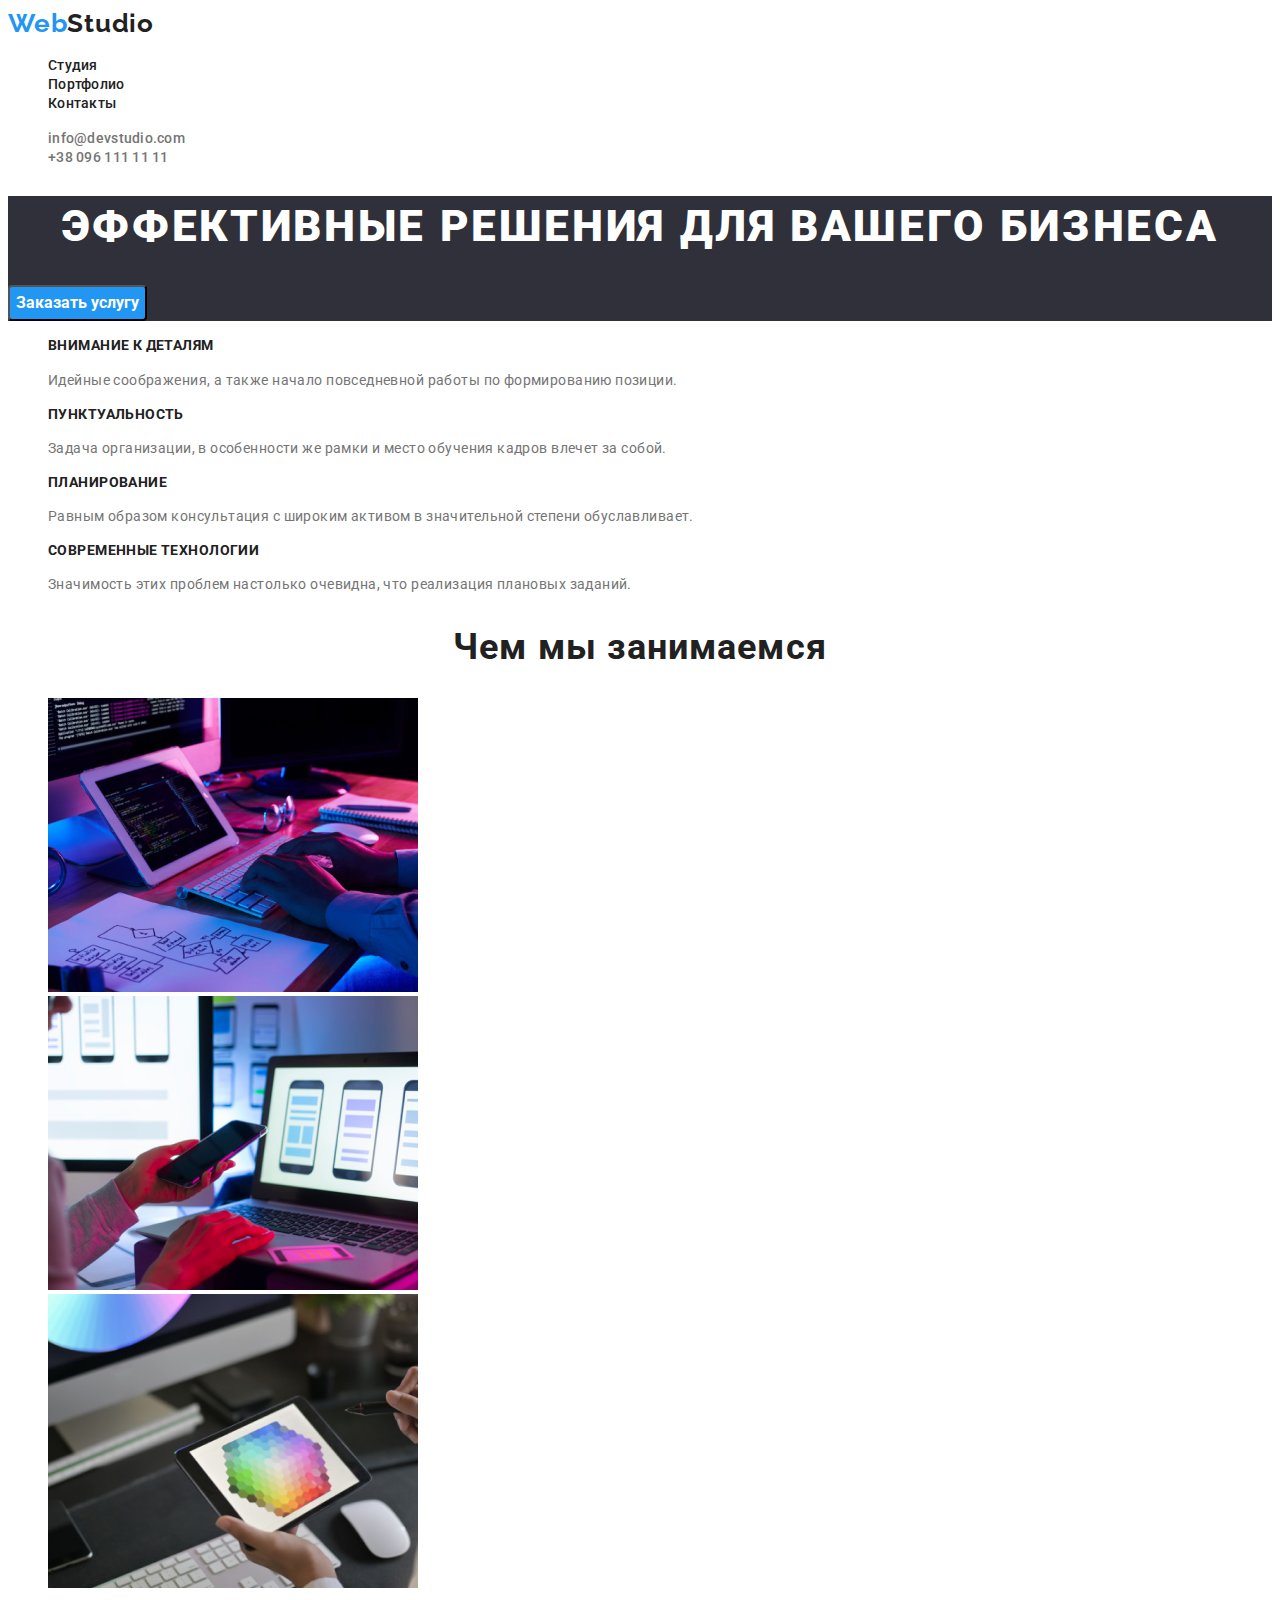
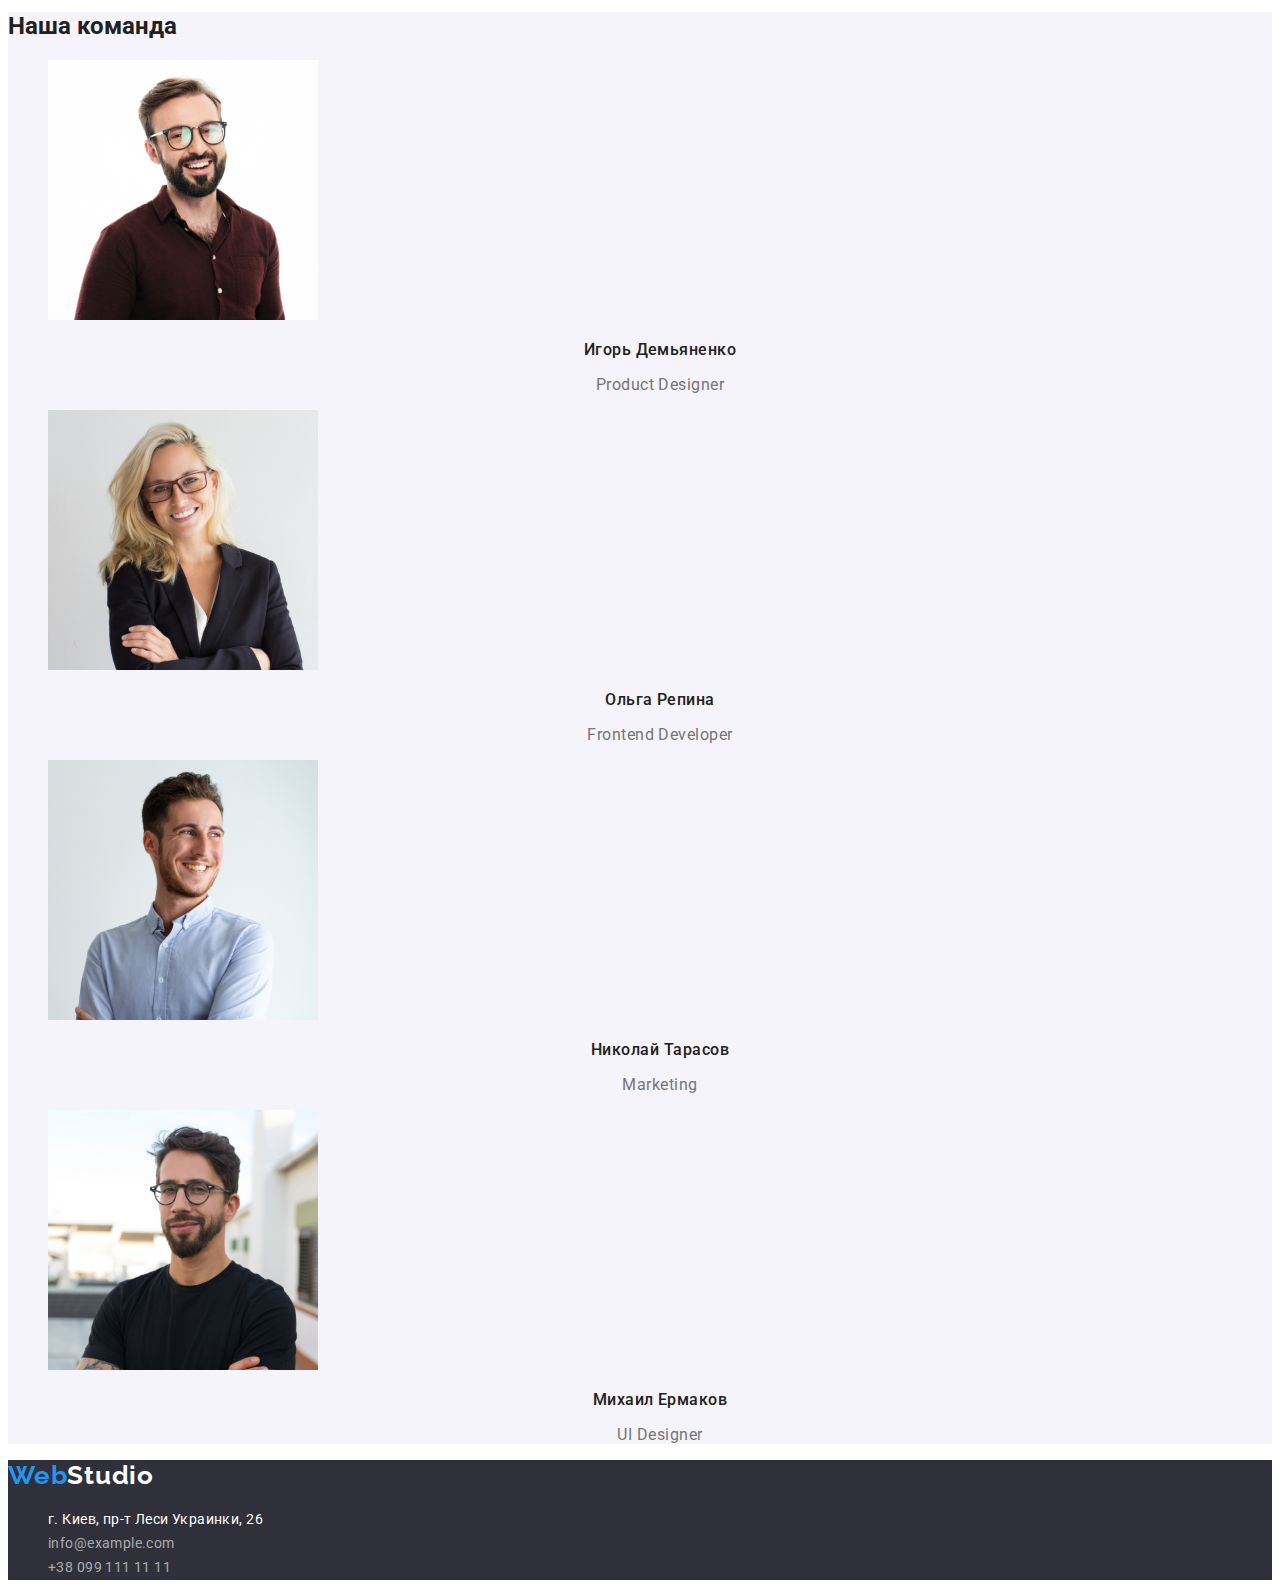
==== index.html @ 395fe988 "Repository initialisation" ====
<!DOCTYPE html>
<html lang="ru">
<head>
    <meta charset="UTF-8">
    <meta http-equiv="X-UA-Compatible" content="IE=edge">
    <meta name="viewport" content="width=device-width, initial-scale=1.0">
    <title lang="en">Web Studio (Version 2.1)</title>
    <link rel="preconnect" href="https://fonts.googleapis.com">
    <link rel="preconnect" href="https://fonts.gstatic.com" crossorigin>
    <link href="https://fonts.googleapis.com/css2?family=Raleway:wght@700&family=Roboto:wght@400;500;700;900&display=swap"
        rel="stylesheet">
    <link rel="stylesheet" href="./css/style.css">
</head>
<body class="page">
    <!--Шапка сайта site head-->
    <header class="page-header">
       <nav>
            <a href="./index.html" class="header-logo "> Web<span class="header-logo-color">Studio</span>
                <img hidden src="./images/WebStudio.svg" alt="Photo" width="145">
            </a>
            <ul class="site-nav liststyle">
                <li><a href="./index.html" class="link current">Студия</a></li>
                <li><a href="./portfolio.html" class="link">Портфолио</a></li>
                <li><a href="./community.html" class="link ">Контакты</a></li>
            </ul>  
         </nav>         
        <ul class="auth-nav liststyle">
            <li><a href="mailto:info@devstudio.com" class="link">info@devstudio.com</a></li>
            <li><a href="tel:+380961111111" class="link secondlink">+38 096 111 11 11</a></li>
        </ul>

    </header>
<main>

    <!--Герой /Hero-->
    <section class="hero" >
        <h1 class="hero-title">Эффективные решения для вашего бизнеса</h1>
        <button class="orderbutton primary-btn" type="button"><span btn-text>Заказать услугу</span></button>
        
        </section>
        
    
    <!--Преимущества /Benefits-->
    <section class="section">
        <!--Tag <h2></h2> content will be hidden by CSS in the future. At this time used HTML-->
        <h2 class="visually-hidden">Наши преимущества</h2>
        <ul class="benefits-list liststyle">
            <li>
                <h3 class="title">Внимание к деталям</h3>
                <p class="benefits-description">Идейные соображения, а также начало повседневной работы по формированию позиции.</p>                
            </li>
    
            <li>
                <h3 class="title">Пунктуальность</h3>
                <p class="benefits-description">Задача организации, в особенности же рамки и место обучения кадров влечет за собой.</p>
            </li>
    
            <li>
                <h3 class="title">Планирование</h3>
                <p class="benefits-description">Равным образом консультация с широким активом в значительной степени обуславливает.</p>
             </li>
    
            <li>
                <h3 class="title">Современные технологии</h3>
                <p class="benefits-description">Значимость этих проблем настолько очевидна, что реализация плановых заданий.</p>
            </li>
        </ul>
    
    </section>
    
    <!--Род занятий /What are we doing-->
    <section class="section">
        <h2 class="section-title">Чем мы занимаемся</h2>
       <ul class="doing-list liststyle">
           <li>
               <img src="./images/imgscetch.png" alt="Схема бизнесс процесса" width="370">
            </li>
           <li>
               <img src="./images/imgphone.png" alt="Вэб приложение" width="370">
            </li>
            <li>
               <img src="./images/imghexagon.png" alt="Дизайн интерфейса юи" width="370">
            </li>
       </ul>
       
    </section>

    <!--Наша команда Our team-->
    <section class="team">
        <h2 class="team-title">
            Наша команда
        </h2>
        <ul class="team-list liststyle">
            <li>
                <img src="./images/img-pd.jpg" alt="Игорь Демьчненко, дизайнер продукта" width="270">
                <h3 class="team-head">Игорь Демьяненко</h3>
                <p class="team-description" lang="en">Product Designer</p>
            </li>
            <li>
                <img src="./images/img-fd.jpg" alt="Ольга Репина, фронт-енд разработчик" width="270">
                <h3 class="team-head">Ольга Репина</h3>
                <p class="team-description" lang="en">Frontend Developer</p>
            </li>
            <li>
                <img src="./images/img-mrk.jpg" alt="Николай Тарасов, маркетолог" width="270">
                <h3 class="team-head">Николай Тарасов</h3>
                <p class="team-description" lang="en">Marketing</p>
            </li>
            <li>
                <img src="./images/img-uid.jpg" alt="Михаил Ермаков, дизайнер интерфейса" width="270">
                <h3 class="team-head">Михаил Ермаков</h3>
                <p class="team-description" lang="en">UI Designer</p>
            </li>
        </ul>
    </section>
 
</main>
<!--Футер /Footer-->
<!---->
<footer class="footer">  

    <a href="./index.html" class="footer-logo"> Web<span class="footer-logo-color">Studio</span>
        <img hidden src="./images/WebStudio.svg" alt="Photo">
    </a>

        <address>
            <ul class="address-list liststyle">
                
                <li>
                    <a class="footerlink" href="https://goo.gl/maps/jDqAUScKy7oYHd1V8" target="_blank" rel="noopener noreferrer">г. Киев, пр-т Леси Украинки, 26</a>
                </li>
                <li>
                    <a class="footerlink" href="mailto:info@example.com">info@example.com</a>
                </li>
                <li>
                    <a class="footerlink" href="tel:+380991111111">+38 099 111 11 11</a>
                </li>
            </ul>
            </address>  
</footer>
</body>
</html>
---- css/style.css ----
:root{
    --primary-text-color:#212121;
    --secondary-text-color:#757575;
    --title-text-color:#000000;
    --accent-color:#18a0fb;
    --link-hover-text-color: #2196F3;
    --button-background-color:#2196F3;
    --primary-white-color:#FFFFFF;
    --first-logo-color:#2196F3;
    --header-logo-second-color:#212121;
    --footer-logo-second-color:#fff;
    --primary-font-family:'roboto' , sans-serif;
    --logo-font-family: 'Raleway';
    --primary-link-color:#212121;
    --secondary-link-color:#757575;
    --active-btn-background:#2196F3;
    --footer-background:#2F303A;
    }
    
body {
    background-color: var(--primary-white-color);
     color: var(--primary-text-color);
    font-family: var(--primary-font-family);   
}

.liststyle {
    list-style: none;
}

.primary-btn{
font-family: var(--primary-font-family);
cursor: pointer;
}

.visually-hidden {
    position: absolute;
    white-space: nowrap;
    width: 1px;
    height: 1px;
    overflow: hidden;
    border: 0;
    padding: 0;  
    clip: rect(0 0 0 0);
    clip-path: inset(50%);    
    margin: -1px;    
}
/*-----------------------index.html style-----------------------*/

    

/*-----------------------index.html head--------------------------*/
.header-logo{
    text-decoration: none;       
        font-family: var(--logo-font-family);        
        font-weight: 700;
        font-size: 26px;
        line-height: 1.2;            
        letter-spacing: 0.03em;    
        color: var(--first-logo-color);
}
.header-logo-color{
    color: var(--primary-text-color);
}
.header-logo:hover,
.header-logo:focus{
    background-color: ;
}

.link{
    cursor: pointer;
        text-decoration: none;    
        font-weight: 500;
        font-size: 14px;
        line-height: 1.15;
        letter-spacing: 0.02em;        
    }
.site-nav .link{
    color: var(--primary-link-color);
}
.auth-nav .link {    
    color: var(--secondary-link-color);
}
.link:hover,
.link:focus{  
    color: var(--link-hover-text-color);
}

/*--------------------------Index.html Hero--------------------*/

.hero{
    background-color: var(--footer-background);    
    
    }

.hero-title {    
   
    font-weight: 900;
    font-size: 44px;
    line-height: 1.37;
text-align: center;
    letter-spacing: 0.06em;
    text-transform: uppercase;
    color: #FFFFFF;
}

.orderbutton:hover,
.orderbutton:focus{
    
        color: var(--primary-white-color);
        box-shadow: 0px 3px 1px rgba(0, 0, 0, 0.1), 0px 1px 2px rgba(0, 0, 0, 0.08), 0px 2px 2px rgba(0, 0, 0, 0.12);
}

.orderbutton{ 
    background: var(--active-btn-background);
    font-weight: 700;
    font-size: 16px;
    line-height: 1.88;    
    color: var(--primary-white-color);
    border-radius: 4px;        
}

/*------------------------------Index.html Benefits-----------------*/

.title{         
        font-weight: 700;
        font-size: 14px;
        line-height: 1.15;
        letter-spacing: 0.03em;
        text-transform: uppercase;    
        color: var(--primary-text-color);
}

.benefits-description{        
        
        font-size: 14px;
        line-height: 1.72;   
        letter-spacing: 0.03em;    
        color: var(--secondary-text-color);
}

/*----------------------Index.html What are we doing---------------*/

.section-title,
.team-titl{
    font-family: var(--primary-font-family);        
        font-weight: 700;
        font-size: 36px;
        line-height: 1.17;
        text-align: center;
        letter-spacing: 0.03em;    
        color: var(--primary-text-color);
}

/*-----------------------------Index.html Our team-----------------*/
.team{        
        background: #F5F4FA;
    }

.team-head{        
        font-weight: 500;
        font-size: 16px;
        line-height: 1.19;    
        text-align: center;
        letter-spacing: 0.03em;    
        color: var(--primary-text-color);
}

.team-description{    
    
    font-size: 16px;
    line-height: 1.19;
    text-align: center;
    letter-spacing: 0.03em;
    color: var(--secondary-text-color);
}

/*----------------------------Index.html Footer--------------------*/
.footer{
    background: var(--footer-background);       
}
.footer-logo{
    text-decoration: none;          
        font-family: var(--logo-font-family);        
        font-weight: 700;
        font-size: 26px;
        line-height: 1.2;   
        letter-spacing: 0.03em;    
        color: var(--first-logo-color);
}

.footer-logo-color{
    color: var(--primary-white-color);
}

.footerlink {
    text-decoration: none;      
    font-style: normal;        
        
        font-size: 14px;
        line-height: 1.72;
        letter-spacing: 0.03em;
        color: rgba(255, 255, 255, 0.6);
}


.address-list [href="https://goo.gl/maps/jDqAUScKy7oYHd1V8"]{
color: var(--primary-white-color);

}

/* -----------------------portfolio.html style---------------------*/
/*Portfolio head -- The same as for index.html-- go to row 31*/

/*------------------------Portfolio navigation----------------------*/

.portfolio-filters .primary-btn:hover,
.portfolio-filters .primary-btn:focus{
    background: var(--active-btn-background);
    color: var(--primary-white-color);    
    box-shadow: 0px 3px 1px rgba(0, 0, 0, 0.1), 0px 1px 2px rgba(0, 0, 0, 0.08), 0px 2px 2px rgba(0, 0, 0, 0.12);
}

.portfolio-allbutton,
.portfolio-webbutton,
.portfolio-appbutton,
.portfolio-designbutton,
.portfolio-marketingbutton{   
        
        border-radius: 4px;
}
.allbutton,
.webbutton,
.appbutton,
.designbutton,
.marketingbutton{        
        font-weight: 500;
        font-size: 16px;
        line-height: 1.63;    
        text-align: center;
        letter-spacing: 0.03em;    
        color: var(--primary-text-color);        
}

.portfolio-title{ 
font-weight: 700;
font-size: 18px;
line-height: 2;    
letter-spacing: 0.06em;    
color: var(--primary-text-color);
}
.portfolio-description{        
        
        font-size: 16px;
        line-height: 1.88;   
        letter-spacing: 0.03em;    
        color: var(--secondary-text-color);
}
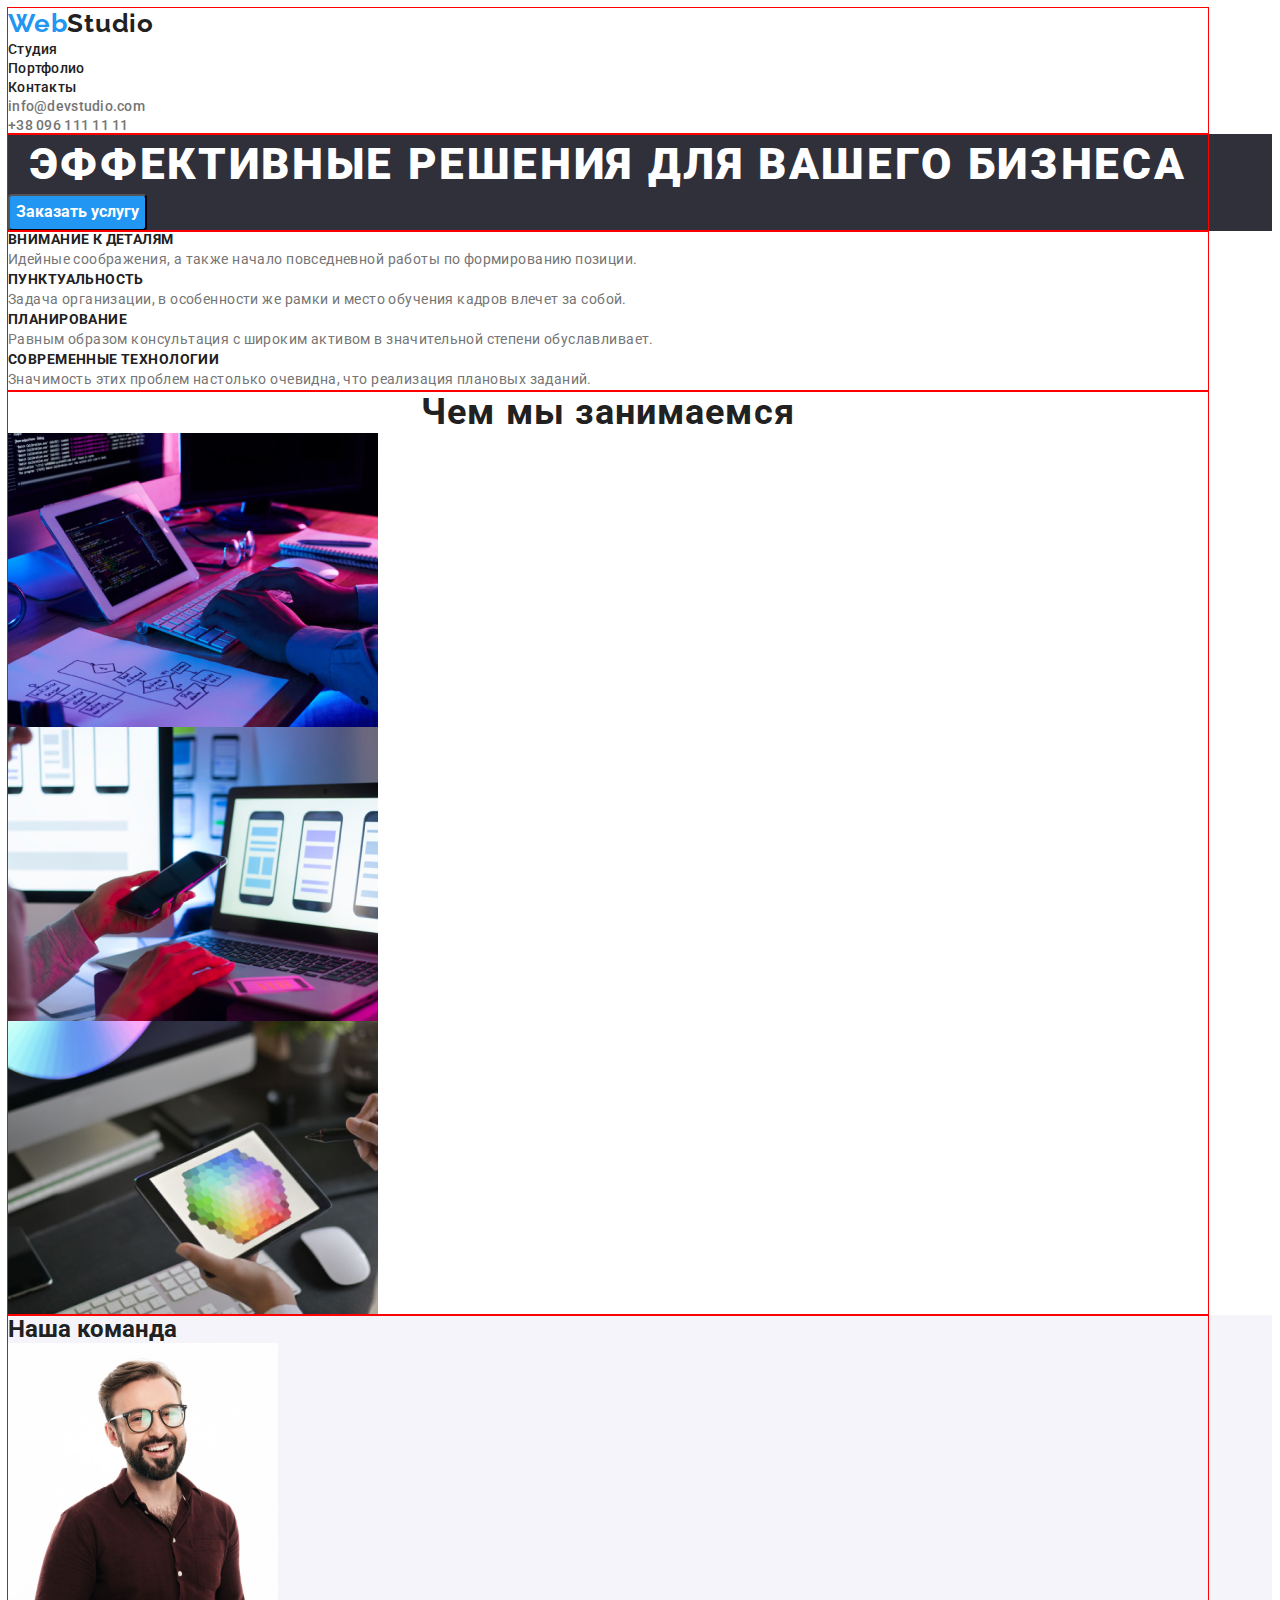
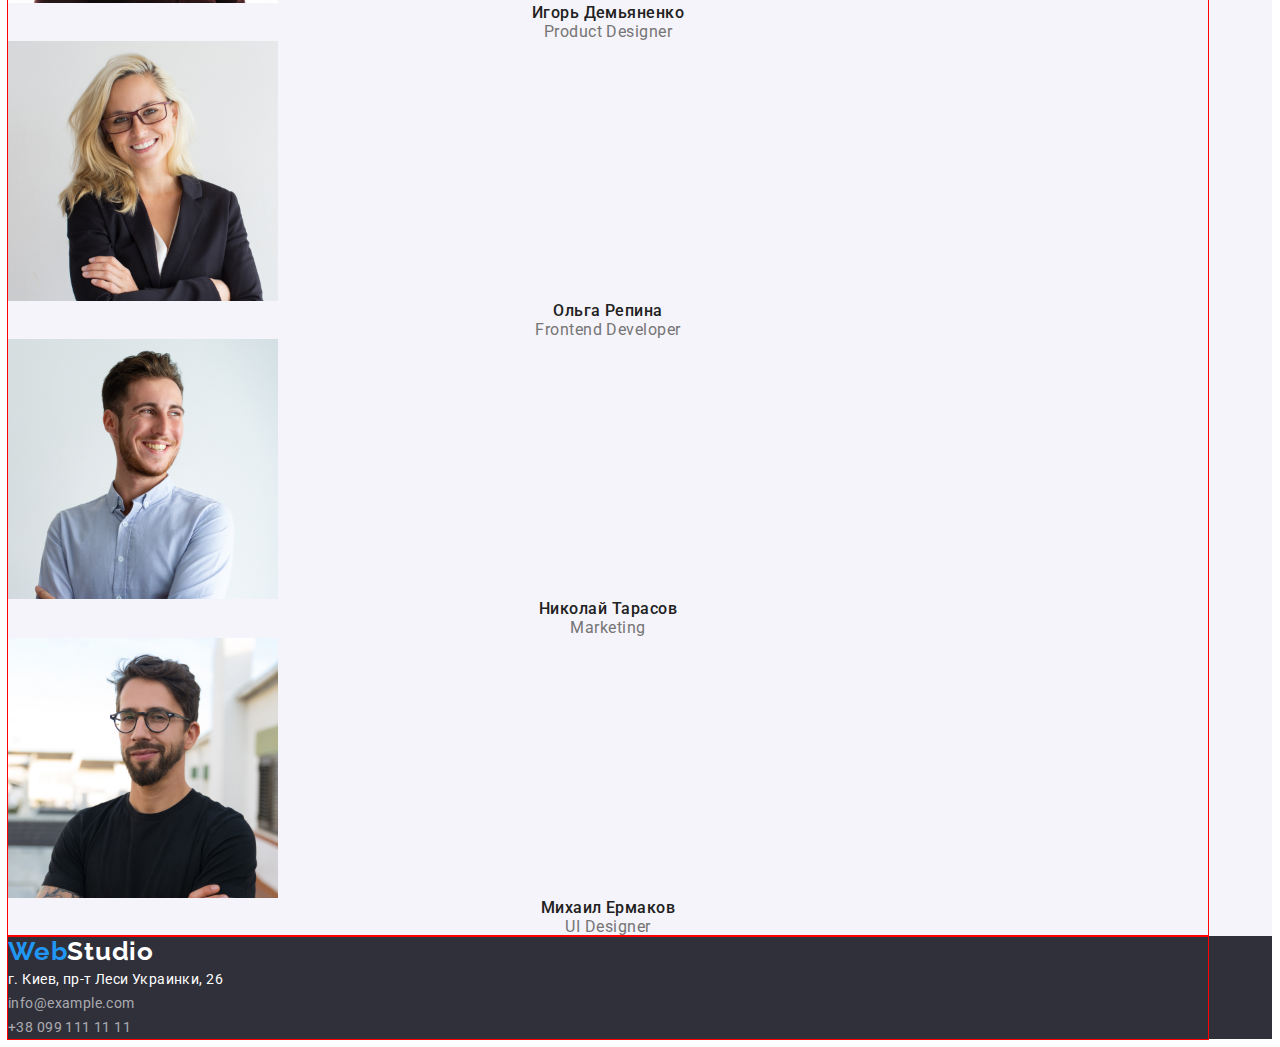
==== commit 550cab64: "Conteiner added" ====
--- a/index.html
+++ b/index.html
@@ -1,142 +1,152 @@
 <!DOCTYPE html>
 <html lang="ru">
-<head>
-    <meta charset="UTF-8">
-    <meta http-equiv="X-UA-Compatible" content="IE=edge">
-    <meta name="viewport" content="width=device-width, initial-scale=1.0">
-    <title lang="en">Web Studio (Version 2.1)</title>
-    <link rel="preconnect" href="https://fonts.googleapis.com">
-    <link rel="preconnect" href="https://fonts.gstatic.com" crossorigin>
-    <link href="https://fonts.googleapis.com/css2?family=Raleway:wght@700&family=Roboto:wght@400;500;700;900&display=swap"
-        rel="stylesheet">
-    <link rel="stylesheet" href="./css/style.css">
-</head>
-<body class="page">
-    <!--Шапка сайта site head-->
-    <header class="page-header">
-       <nav>
-            <a href="./index.html" class="header-logo "> Web<span class="header-logo-color">Studio</span>
-                <img hidden src="./images/WebStudio.svg" alt="Photo" width="145">
-            </a>
-            <ul class="site-nav liststyle">
-                <li><a href="./index.html" class="link current">Студия</a></li>
-                <li><a href="./portfolio.html" class="link">Портфолио</a></li>
-                <li><a href="./community.html" class="link ">Контакты</a></li>
-            </ul>  
-         </nav>         
-        <ul class="auth-nav liststyle">
-            <li><a href="mailto:info@devstudio.com" class="link">info@devstudio.com</a></li>
-            <li><a href="tel:+380961111111" class="link secondlink">+38 096 111 11 11</a></li>
-        </ul>
+    <head>
+        <meta charset="UTF-8">
+        <meta http-equiv="X-UA-Compatible" content="IE=edge">
+        <meta name="viewport" content="width=device-width, initial-scale=1.0">
+        <title lang="en">Web Studio (Version 2.1)</title>    
+        <link rel="preconnect" href="https://fonts.googleapis.com">
+        <link rel="preconnect" href="https://fonts.gstatic.com" crossorigin>
+        <link href="https://fonts.googleapis.com/css2?family=Raleway:wght@700&family=Roboto:wght@400;500;700;900&display=swap"
+            rel="stylesheet">
+        <link rel="stylesheet" href="https://cdnjs.cloudflare.com/ajax/libs/modern-normalize/1.1.0/modern-normalize.min.css"
+            integrity="sha512-wpPYUAdjBVSE4KJnH1VR1HeZfpl1ub8YT/NKx4PuQ5NmX2tKuGu6U/JRp5y+Y8XG2tV+wKQpNHVUX03MfMFn9Q=="
+            crossorigin="anonymous" referrerpolicy="no-referrer" />
+        <link rel="stylesheet" href="./css/style.css">
+    </head>
+    <body class="page">
+        <!--Шапка сайта site head-->
+        <header class="page-header">
+            <div class="conteiner">
+                <nav>
+                    <a href="./index.html" class="header-logo "> Web<span class="header-logo-color">Studio</span>
+                        
+                    </a>
+                    <ul class="site-nav liststyle">
+                        <li><a href="./index.html" class="link current">Студия</a></li>
+                        <li><a href="./portfolio.html" class="link">Портфолио</a></li>
+                        <li><a href="./community.html" class="link ">Контакты</a></li>
+                    </ul>  
+                </nav>         
+                <ul class="auth-nav liststyle">
+                    <li><a href="mailto:info@devstudio.com" class="link">info@devstudio.com</a></li>
+                    <li><a href="tel:+380961111111" class="link secondlink">+38 096 111 11 11</a></li>
+                </ul>
+            </div>
 
-    </header>
-<main>
+        </header>
+        <main>
 
-    <!--Герой /Hero-->
-    <section class="hero" >
-        <h1 class="hero-title">Эффективные решения для вашего бизнеса</h1>
-        <button class="orderbutton primary-btn" type="button"><span btn-text>Заказать услугу</span></button>
-        
-        </section>
-        
-    
-    <!--Преимущества /Benefits-->
-    <section class="section">
-        <!--Tag <h2></h2> content will be hidden by CSS in the future. At this time used HTML-->
-        <h2 class="visually-hidden">Наши преимущества</h2>
-        <ul class="benefits-list liststyle">
-            <li>
-                <h3 class="title">Внимание к деталям</h3>
-                <p class="benefits-description">Идейные соображения, а также начало повседневной работы по формированию позиции.</p>                
-            </li>
-    
-            <li>
-                <h3 class="title">Пунктуальность</h3>
-                <p class="benefits-description">Задача организации, в особенности же рамки и место обучения кадров влечет за собой.</p>
-            </li>
-    
-            <li>
-                <h3 class="title">Планирование</h3>
-                <p class="benefits-description">Равным образом консультация с широким активом в значительной степени обуславливает.</p>
-             </li>
-    
-            <li>
-                <h3 class="title">Современные технологии</h3>
-                <p class="benefits-description">Значимость этих проблем настолько очевидна, что реализация плановых заданий.</p>
-            </li>
-        </ul>
-    
-    </section>
-    
-    <!--Род занятий /What are we doing-->
-    <section class="section">
-        <h2 class="section-title">Чем мы занимаемся</h2>
-       <ul class="doing-list liststyle">
-           <li>
-               <img src="./images/imgscetch.png" alt="Схема бизнесс процесса" width="370">
-            </li>
-           <li>
-               <img src="./images/imgphone.png" alt="Вэб приложение" width="370">
-            </li>
-            <li>
-               <img src="./images/imghexagon.png" alt="Дизайн интерфейса юи" width="370">
-            </li>
-       </ul>
-       
-    </section>
+            <!--Герой /Hero-->
+            <section class="hero" >
+                <div class="conteiner">
+                    <h1 class="hero-title">Эффективные решения для вашего бизнеса</h1>
+                    <button class="orderbutton primary-btn" type="button"><span btn-text>Заказать услугу</span></button>
+                </div>
+            </section>
+                
+            
+            <!--Преимущества /Benefits-->
+            <section class="section">
+                <div class="conteiner">        
+                    <h2 class="visually-hidden">Наши преимущества</h2>
+                    <ul class="benefits-list liststyle">
+                        <li>
+                            <h3 class="title">Внимание к деталям</h3>
+                            <p class="benefits-description">Идейные соображения, а также начало повседневной работы по формированию позиции.</p>                
+                        </li>
+                
+                        <li>
+                            <h3 class="title">Пунктуальность</h3>
+                            <p class="benefits-description">Задача организации, в особенности же рамки и место обучения кадров влечет за собой.</p>
+                        </li>
+                
+                        <li>
+                            <h3 class="title">Планирование</h3>
+                            <p class="benefits-description">Равным образом консультация с широким активом в значительной степени обуславливает.</p>
+                        </li>
+                
+                        <li>
+                            <h3 class="title">Современные технологии</h3>
+                            <p class="benefits-description">Значимость этих проблем настолько очевидна, что реализация плановых заданий.</p>
+                        </li>
+                    </ul>
+                </div>
+            
+            </section>
+            
+            <!--Род занятий /What are we doing-->
+            <section class="section">
+                <div class="conteiner">
+                    <h2 class="section-title">Чем мы занимаемся</h2>
+                    <ul class="doing-list liststyle">
+                        <li>
+                            <img src="./images/imgscetch.png" alt="Схема бизнесс процесса" width="370">
+                        </li>
+                        <li>
+                            <img src="./images/imgphone.png" alt="Вэб приложение" width="370">
+                            </li>
+                            <li>
+                            <img src="./images/imghexagon.png" alt="Дизайн интерфейса юи" width="370">
+                        </li>
+                    </ul>
+                </div>
+            </section>
 
-    <!--Наша команда Our team-->
-    <section class="team">
-        <h2 class="team-title">
-            Наша команда
-        </h2>
-        <ul class="team-list liststyle">
-            <li>
-                <img src="./images/img-pd.jpg" alt="Игорь Демьчненко, дизайнер продукта" width="270">
-                <h3 class="team-head">Игорь Демьяненко</h3>
-                <p class="team-description" lang="en">Product Designer</p>
-            </li>
-            <li>
-                <img src="./images/img-fd.jpg" alt="Ольга Репина, фронт-енд разработчик" width="270">
-                <h3 class="team-head">Ольга Репина</h3>
-                <p class="team-description" lang="en">Frontend Developer</p>
-            </li>
-            <li>
-                <img src="./images/img-mrk.jpg" alt="Николай Тарасов, маркетолог" width="270">
-                <h3 class="team-head">Николай Тарасов</h3>
-                <p class="team-description" lang="en">Marketing</p>
-            </li>
-            <li>
-                <img src="./images/img-uid.jpg" alt="Михаил Ермаков, дизайнер интерфейса" width="270">
-                <h3 class="team-head">Михаил Ермаков</h3>
-                <p class="team-description" lang="en">UI Designer</p>
-            </li>
-        </ul>
-    </section>
- 
-</main>
-<!--Футер /Footer-->
-<!---->
-<footer class="footer">  
-
-    <a href="./index.html" class="footer-logo"> Web<span class="footer-logo-color">Studio</span>
-        <img hidden src="./images/WebStudio.svg" alt="Photo">
-    </a>
-
-        <address>
-            <ul class="address-list liststyle">
+            <!--Наша команда Our team-->
+            <section class="team">
+                <div class="conteiner">
+                    <h2 class="team-title">
+                        Наша команда
+                    </h2>
+                    <ul class="team-list liststyle">
+                        <li>
+                            <img src="./images/img-pd.jpg" alt="Игорь Демьчненко, дизайнер продукта" width="270">
+                            <h3 class="team-head">Игорь Демьяненко</h3>
+                            <p class="team-description" lang="en">Product Designer</p>
+                        </li>
+                        <li>
+                            <img src="./images/img-fd.jpg" alt="Ольга Репина, фронт-енд разработчик" width="270">
+                            <h3 class="team-head">Ольга Репина</h3>
+                            <p class="team-description" lang="en">Frontend Developer</p>
+                        </li>
+                        <li>
+                            <img src="./images/img-mrk.jpg" alt="Николай Тарасов, маркетолог" width="270">
+                            <h3 class="team-head">Николай Тарасов</h3>
+                            <p class="team-description" lang="en">Marketing</p>
+                        </li>
+                        <li>
+                            <img src="./images/img-uid.jpg" alt="Михаил Ермаков, дизайнер интерфейса" width="270">
+                            <h3 class="team-head">Михаил Ермаков</h3>
+                            <p class="team-description" lang="en">UI Designer</p>
+                        </li>
+                    </ul>
+                </div>
+            </section> 
+        </main>
+        <!--Футер /Footer-->
+        <footer class="footer">  
+            <div class="conteiner">                
+                <a href="./index.html" class="footer-logo"> Web<span class="footer-logo-color">Studio</span>
+                        
+                </a>
+                <address>
+                    <ul class="address-list liststyle">
                 
-                <li>
-                    <a class="footerlink" href="https://goo.gl/maps/jDqAUScKy7oYHd1V8" target="_blank" rel="noopener noreferrer">г. Киев, пр-т Леси Украинки, 26</a>
-                </li>
-                <li>
-                    <a class="footerlink" href="mailto:info@example.com">info@example.com</a>
-                </li>
-                <li>
-                    <a class="footerlink" href="tel:+380991111111">+38 099 111 11 11</a>
-                </li>
-            </ul>
-            </address>  
-</footer>
-</body>
+                        <li>
+                            <a class="footerlink" href="https://goo.gl/maps/jDqAUScKy7oYHd1V8" target="_blank"
+                                rel="noopener noreferrer">г. Киев, пр-т Леси Украинки, 26</a>
+                        </li>
+                        <li>
+                            <a class="footerlink" href="mailto:info@example.com">info@example.com</a>
+                        </li>
+                        <li>
+                            <a class="footerlink" href="tel:+380991111111">+38 099 111 11 11</a>
+                        </li>
+                    </ul>
+                </address>
+                     
+            </div>
+        </footer>
+    </body>
 </html>
--- a/css/style.css
+++ b/css/style.css
@@ -17,6 +17,29 @@
     --footer-background:#2F303A;
     }
     
+    /*Reset start*/
+    *{
+        box-sizing: border-box;
+    }
+    p,
+    h1,
+    h2,    
+    h3,
+    h4,
+    h5,
+    h6,
+    ul,
+    ol{
+        margin: 0;
+    }
+    ul,ol{
+        padding-left: 0;
+    }
+        img {
+            display: block;
+        }
+    /*Reset END*/
+
 body {
     background-color: var(--primary-white-color);
      color: var(--primary-text-color);
@@ -255,3 +278,9 @@
         letter-spacing: 0.03em;    
         color: var(--secondary-text-color);
 }
+/* Flex conteiner markUp*/
+
+.conteiner{
+    outline: red solid 1px;
+    width: 1200px;
+}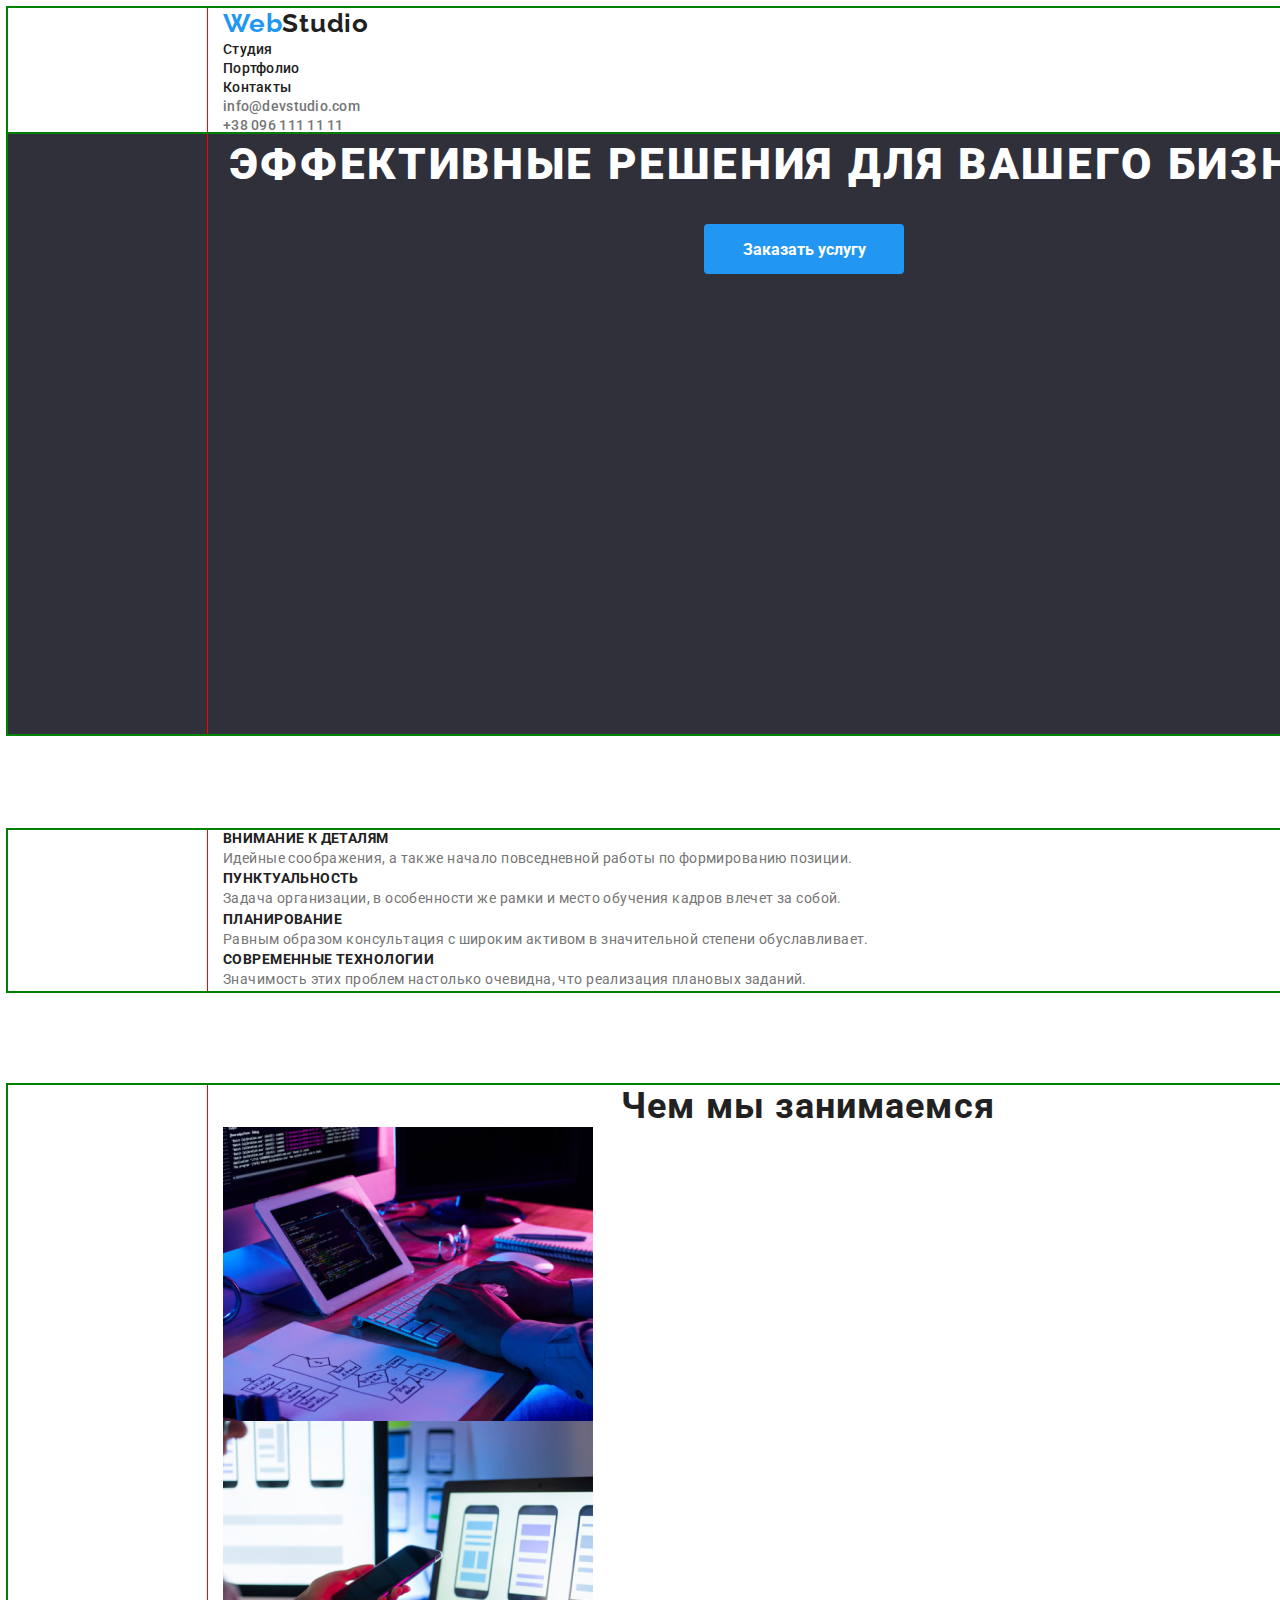
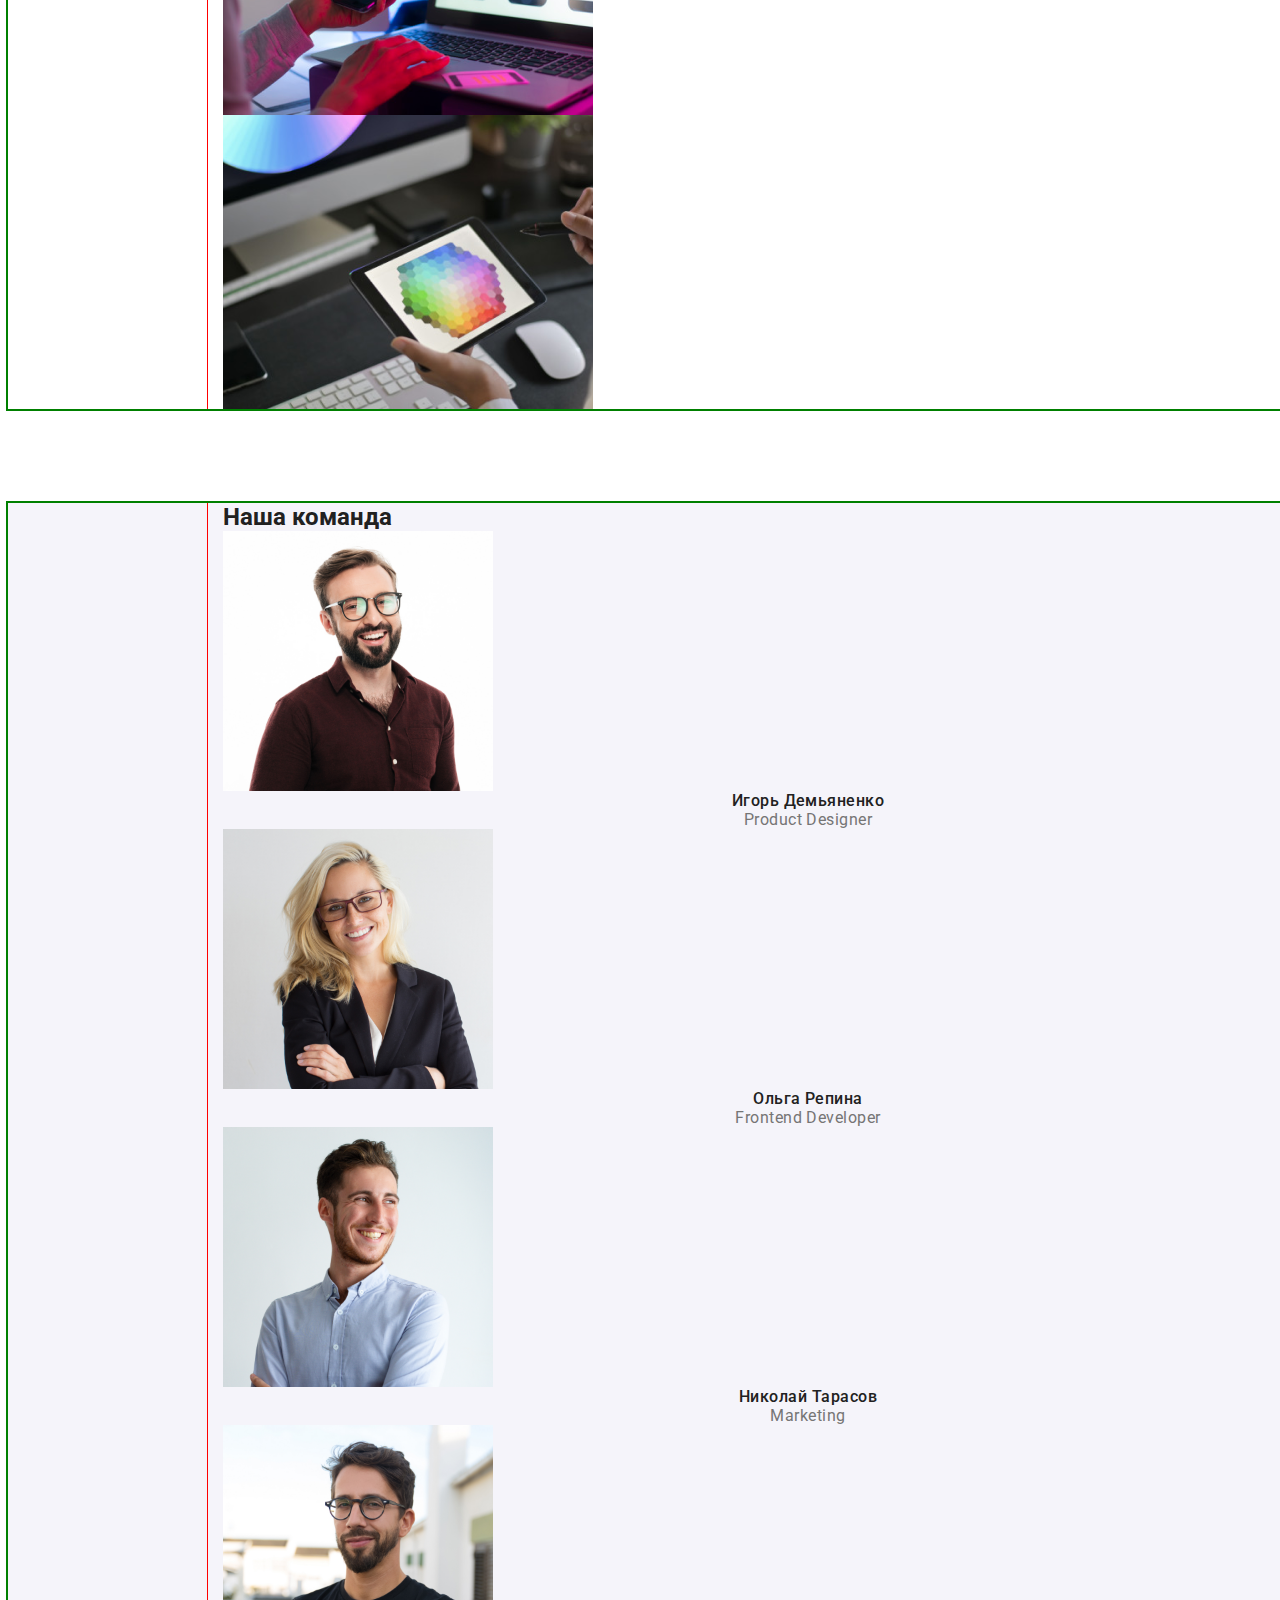
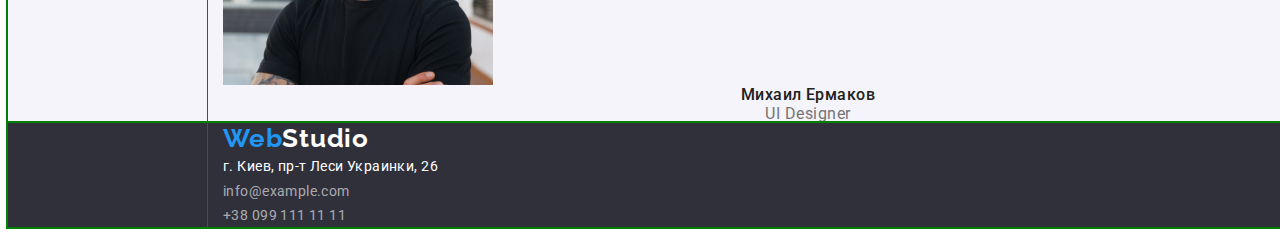
==== commit 2fcad07d: "vertical content allighment" ====
--- a/index.html
+++ b/index.html
@@ -16,7 +16,7 @@
     </head>
     <body class="page">
         <!--Шапка сайта site head-->
-        <header class="page-header">
+        <header class="page-header section no-margin">
             <div class="conteiner">
                 <nav>
                     <a href="./index.html" class="header-logo "> Web<span class="header-logo-color">Studio</span>
@@ -38,7 +38,7 @@
         <main>
 
             <!--Герой /Hero-->
-            <section class="hero" >
+            <section class="hero section" >
                 <div class="conteiner">
                     <h1 class="hero-title">Эффективные решения для вашего бизнеса</h1>
                     <button class="orderbutton primary-btn" type="button"><span btn-text>Заказать услугу</span></button>
@@ -94,7 +94,7 @@
             </section>
 
             <!--Наша команда Our team-->
-            <section class="team">
+            <section class="team section no-margin">
                 <div class="conteiner">
                     <h2 class="team-title">
                         Наша команда
@@ -125,7 +125,7 @@
             </section> 
         </main>
         <!--Футер /Footer-->
-        <footer class="footer">  
+        <footer class="footer section no-padding no-margin">  
             <div class="conteiner">                
                 <a href="./index.html" class="footer-logo"> Web<span class="footer-logo-color">Studio</span>
                         
--- a/css/style.css
+++ b/css/style.css
@@ -53,6 +53,8 @@
 .primary-btn{
 font-family: var(--primary-font-family);
 cursor: pointer;
+border: none;
+border-radius: 4px;
 }
 
 .visually-hidden {
@@ -120,7 +122,6 @@
     font-weight: 900;
     font-size: 44px;
     line-height: 1.37;
-text-align: center;
     letter-spacing: 0.06em;
     text-transform: uppercase;
     color: #FFFFFF;
@@ -139,7 +140,7 @@
     font-size: 16px;
     line-height: 1.88;    
     color: var(--primary-white-color);
-    border-radius: 4px;        
+               
 }
 
 /*------------------------------Index.html Benefits-----------------*/
@@ -283,4 +284,46 @@
 .conteiner{
     outline: red solid 1px;
     width: 1200px;
-}+    padding-left: 15px;
+    padding-right: 15px;
+    
+    
+    
+}
+
+.section{
+    padding: 0px 200px 0px 200px;
+    width: 1600px;
+    outline: green solid 2px;
+    display: inline-flex;
+    margin-bottom: 94px;
+     
+}
+
+.section.no-padding{
+    padding: 0px 200px;
+}
+
+.section.no-margin{
+    margin-bottom: 0px;
+    margin-top: 0px;
+}
+
+
+.primary-btn{
+    margin: 0px 8px 0px 0px;
+    text-align: center;
+}
+
+.hero{
+    min-height: 600px;
+    text-align: center;
+}
+
+.orderbutton {
+    margin-top: 30px;
+    padding: 11px 32px;
+    min-width: 200px;
+    height: 50px;
+}
+
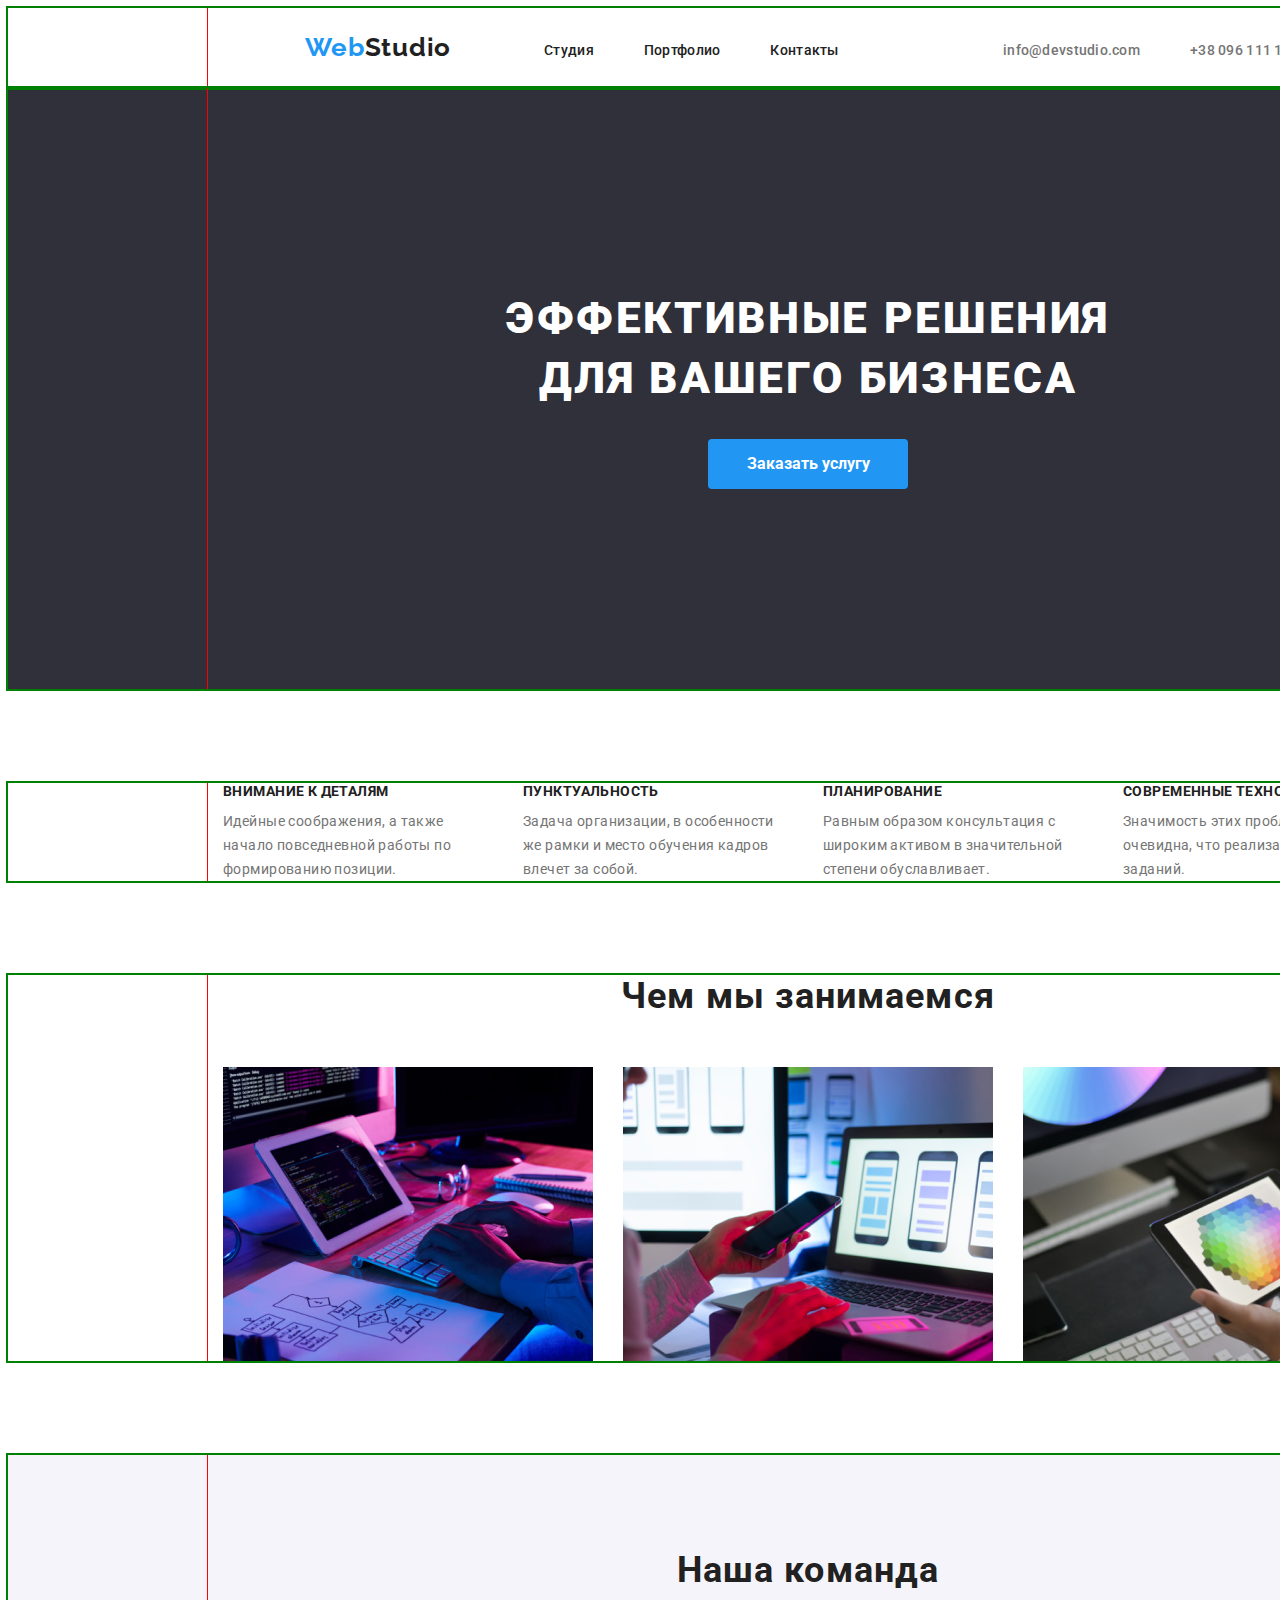
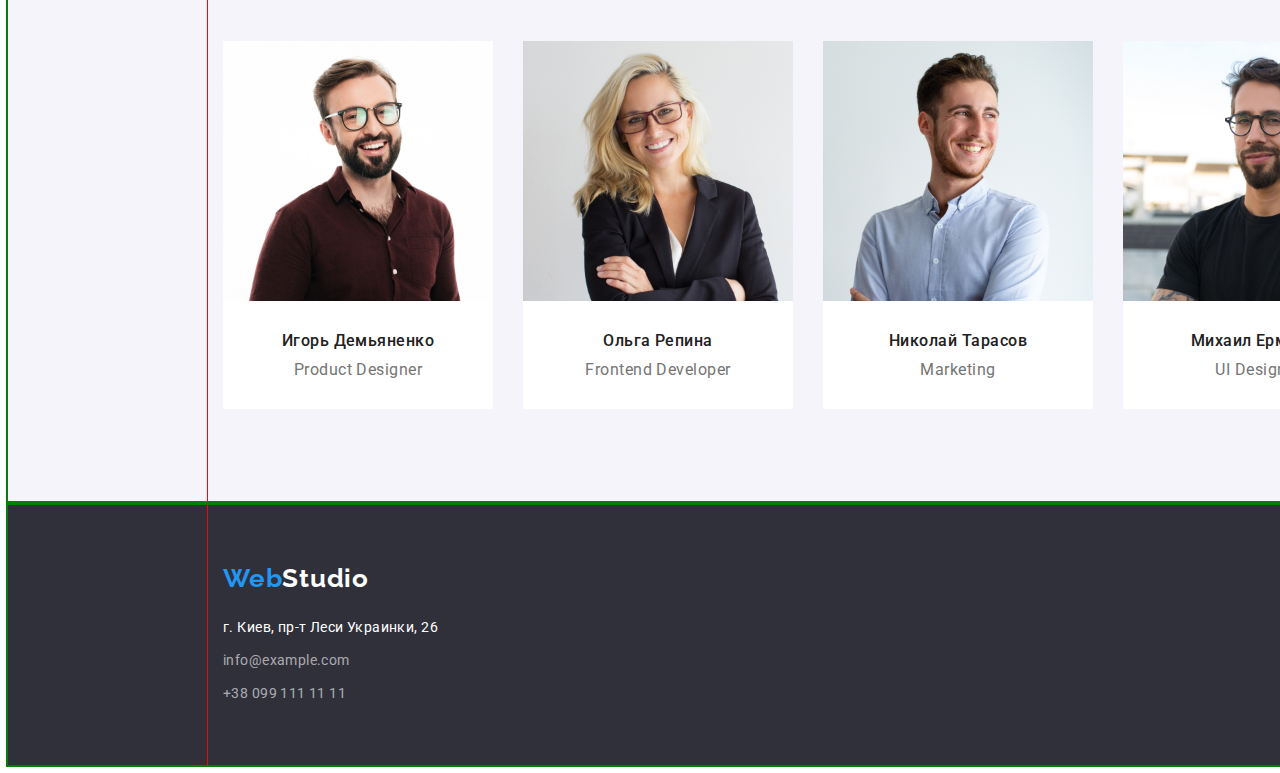
==== commit a88cfc98: "index html mark up done" ====
--- a/index.html
+++ b/index.html
@@ -17,20 +17,20 @@
     <body class="page">
         <!--Шапка сайта site head-->
         <header class="page-header section no-margin">
-            <div class="conteiner">
-                <nav>
+            <div class="conteiner main-navigation">
+                <nav class="navigation">
                     <a href="./index.html" class="header-logo "> Web<span class="header-logo-color">Studio</span>
                         
                     </a>
                     <ul class="site-nav liststyle">
-                        <li><a href="./index.html" class="link current">Студия</a></li>
-                        <li><a href="./portfolio.html" class="link">Портфолио</a></li>
-                        <li><a href="./community.html" class="link ">Контакты</a></li>
+                        <li class="item"><a href="./index.html" class="link current">Студия</a></li>
+                        <li class="item"><a href="./portfolio.html" class="link">Портфолио</a></li>
+                        <li class="item"><a href="./community.html" class="link ">Контакты</a></li>
                     </ul>  
                 </nav>         
                 <ul class="auth-nav liststyle">
-                    <li><a href="mailto:info@devstudio.com" class="link">info@devstudio.com</a></li>
-                    <li><a href="tel:+380961111111" class="link secondlink">+38 096 111 11 11</a></li>
+                    <li class="item"><a href="mailto:info@devstudio.com" class="link">info@devstudio.com</a></li>
+                    <li class="item"><a href="tel:+380961111111" class="link secondlink">+38 096 111 11 11</a></li>
                 </ul>
             </div>
 
@@ -41,7 +41,7 @@
             <section class="hero section" >
                 <div class="conteiner">
                     <h1 class="hero-title">Эффективные решения для вашего бизнеса</h1>
-                    <button class="orderbutton primary-btn" type="button"><span btn-text>Заказать услугу</span></button>
+                    <button class="orderbutton primary-btn" type="button"><span btn-text class="btn-text">Заказать услугу</span></button>
                 </div>
             </section>
                 
@@ -51,22 +51,22 @@
                 <div class="conteiner">        
                     <h2 class="visually-hidden">Наши преимущества</h2>
                     <ul class="benefits-list liststyle">
-                        <li>
+                        <li class="benefits-item">
                             <h3 class="title">Внимание к деталям</h3>
                             <p class="benefits-description">Идейные соображения, а также начало повседневной работы по формированию позиции.</p>                
                         </li>
                 
-                        <li>
+                        <li class="benefits-item">
                             <h3 class="title">Пунктуальность</h3>
                             <p class="benefits-description">Задача организации, в особенности же рамки и место обучения кадров влечет за собой.</p>
                         </li>
                 
-                        <li>
+                        <li class="benefits-item">
                             <h3 class="title">Планирование</h3>
                             <p class="benefits-description">Равным образом консультация с широким активом в значительной степени обуславливает.</p>
                         </li>
                 
-                        <li>
+                        <li class="benefits-item">
                             <h3 class="title">Современные технологии</h3>
                             <p class="benefits-description">Значимость этих проблем настолько очевидна, что реализация плановых заданий.</p>
                         </li>
@@ -80,13 +80,13 @@
                 <div class="conteiner">
                     <h2 class="section-title">Чем мы занимаемся</h2>
                     <ul class="doing-list liststyle">
-                        <li>
+                        <li class="doing-item">
                             <img src="./images/imgscetch.png" alt="Схема бизнесс процесса" width="370">
                         </li>
-                        <li>
+                        <li class="doing-item">
                             <img src="./images/imgphone.png" alt="Вэб приложение" width="370">
                             </li>
-                            <li>
+                            <li class="doing-item">
                             <img src="./images/imghexagon.png" alt="Дизайн интерфейса юи" width="370">
                         </li>
                     </ul>
@@ -100,22 +100,22 @@
                         Наша команда
                     </h2>
                     <ul class="team-list liststyle">
-                        <li>
+                        <li class="team-item">
                             <img src="./images/img-pd.jpg" alt="Игорь Демьчненко, дизайнер продукта" width="270">
                             <h3 class="team-head">Игорь Демьяненко</h3>
                             <p class="team-description" lang="en">Product Designer</p>
                         </li>
-                        <li>
+                        <li class="team-item">
                             <img src="./images/img-fd.jpg" alt="Ольга Репина, фронт-енд разработчик" width="270">
                             <h3 class="team-head">Ольга Репина</h3>
                             <p class="team-description" lang="en">Frontend Developer</p>
                         </li>
-                        <li>
+                        <li class="team-item">
                             <img src="./images/img-mrk.jpg" alt="Николай Тарасов, маркетолог" width="270">
                             <h3 class="team-head">Николай Тарасов</h3>
                             <p class="team-description" lang="en">Marketing</p>
                         </li>
-                        <li>
+                        <li class="team-item">
                             <img src="./images/img-uid.jpg" alt="Михаил Ермаков, дизайнер интерфейса" width="270">
                             <h3 class="team-head">Михаил Ермаков</h3>
                             <p class="team-description" lang="en">UI Designer</p>
@@ -125,7 +125,7 @@
             </section> 
         </main>
         <!--Футер /Footer-->
-        <footer class="footer section no-padding no-margin">  
+        <footer class="footer section no-margin">  
             <div class="conteiner">                
                 <a href="./index.html" class="footer-logo"> Web<span class="footer-logo-color">Studio</span>
                         
@@ -133,14 +133,14 @@
                 <address>
                     <ul class="address-list liststyle">
                 
-                        <li>
+                        <li class="address-item">
                             <a class="footerlink" href="https://goo.gl/maps/jDqAUScKy7oYHd1V8" target="_blank"
                                 rel="noopener noreferrer">г. Киев, пр-т Леси Украинки, 26</a>
                         </li>
-                        <li>
+                        <li class="address-item">
                             <a class="footerlink" href="mailto:info@example.com">info@example.com</a>
                         </li>
-                        <li>
+                        <li class="address-item">
                             <a class="footerlink" href="tel:+380991111111">+38 099 111 11 11</a>
                         </li>
                     </ul>
--- a/css/style.css
+++ b/css/style.css
@@ -15,6 +15,7 @@
     --secondary-link-color:#757575;
     --active-btn-background:#2196F3;
     --footer-background:#2F303A;
+    --nav-item-height:16px;
     }
     
     /*Reset start*/
@@ -113,12 +114,12 @@
 /*--------------------------Index.html Hero--------------------*/
 
 .hero{
-    background-color: var(--footer-background);    
+    background-color: var(--footer-background);
     
     }
 
 .hero-title {    
-   
+   text-align: center;
     font-weight: 900;
     font-size: 44px;
     line-height: 1.37;
@@ -165,7 +166,7 @@
 /*----------------------Index.html What are we doing---------------*/
 
 .section-title,
-.team-titl{
+.team-title{
     font-family: var(--primary-font-family);        
         font-weight: 700;
         font-size: 36px;
@@ -279,25 +280,20 @@
         letter-spacing: 0.03em;    
         color: var(--secondary-text-color);
 }
-/* Flex conteiner markUp*/
+/* index html Flex conteiner markUp*/
 
 .conteiner{
     outline: red solid 1px;
     width: 1200px;
     padding-left: 15px;
-    padding-right: 15px;
-    
-    
-    
+    padding-right: 15px;        
 }
 
 .section{
     padding: 0px 200px 0px 200px;
     width: 1600px;
-    outline: green solid 2px;
-    display: inline-flex;
-    margin-bottom: 94px;
-     
+    outline: green solid 2px;    
+    margin: 0px 0px 94px 0px;     
 }
 
 .section.no-padding{
@@ -309,21 +305,136 @@
     margin-top: 0px;
 }
 
-
-.primary-btn{
-    margin: 0px 8px 0px 0px;
+.main-navigation{ 
+    display: flex;   
+    align-items: center;
+    justify-content: space-around;
+}
+.navigation {
+    display: inherit;
+    align-items: inherit;
+}
+.header-logo{
+    margin-right: 93px;
+    padding-top: 24px;
+    padding-bottom: 25px;
+}
+
+
+.site-nav{
+    display: inherit;
+}
+.site-nav .item{
+    height: var(--nav-item-height);
+}
+.site-nav .item:not(:last-child) {
+    margin-right: 50px;
+}
+
+.auth-nav{
+    display: flex;
+}
+.auth-nav .item{
+    height: var(--nav-item-height);
+}
+.auth-nav .item:not(:last-child){
+    margin-right: 50px;
+}
+
+.hero.section {
+    width: 1584px;
+    padding-right: 184px;
+    margin-right: 16px;
+    min-height: 600px; 
     text-align: center;
 }
-
-.hero{
-    min-height: 600px;
+.hero .conteiner{
+    padding-top: 200px;
+    padding-bottom: 200px;       
+}
+.hero-title{
+    margin: auto;
+    width: 696px;
+}
+
+.primary-btn {    
     text-align: center;
+    }
+.btn-text{
+    margin: 10px 32px;
 }
 
 .orderbutton {
-    margin-top: 30px;
-    padding: 11px 32px;
+    margin-top: 30px;    
     min-width: 200px;
     height: 50px;
-}
-
+    
+}
+
+.benefits-list{
+    display: flex;
+    flex-wrap: wrap;
+}
+.benefits-item{
+    width: 270px;
+}
+.benefits-item:not(:last-child){
+    margin-right: 30px;
+}
+.benefits-description{
+    padding-top: 10px;    
+}
+
+.doing-list{
+    margin-top: 50px;
+    display: flex;
+    flex-wrap: wrap;
+}
+.doing-item{
+    width: 370px;
+}
+.doing-item:not(:last-child){
+    margin-right: 30px;
+}
+
+.team .conteiner{
+    padding-top: 94px;
+    padding-bottom: 94px;
+}
+.team-list{
+    padding-top: 50px;    
+    display: flex;
+    flex-wrap: wrap;
+
+}
+.team-item{
+    background-color: #fff;
+    width: 270px;
+}
+.team-item:not(:last-child){
+    margin-right: 30px;
+}
+.team-titl{
+    
+}
+.team-head{
+    padding-top: 30px;
+    padding-bottom: 10px;
+}
+.team-description{
+    padding-bottom: 30px;
+}
+
+.footer .conteiner{
+    padding-top: 60px;
+    padding-bottom: 60px;
+}
+.footer-logo{
+    display: block;
+    padding-bottom: 20px;
+}
+.address-item:not(:last-child){
+    padding-bottom: 9px;
+}
+
+/*Portfolio html Flex conteiner markUp*/